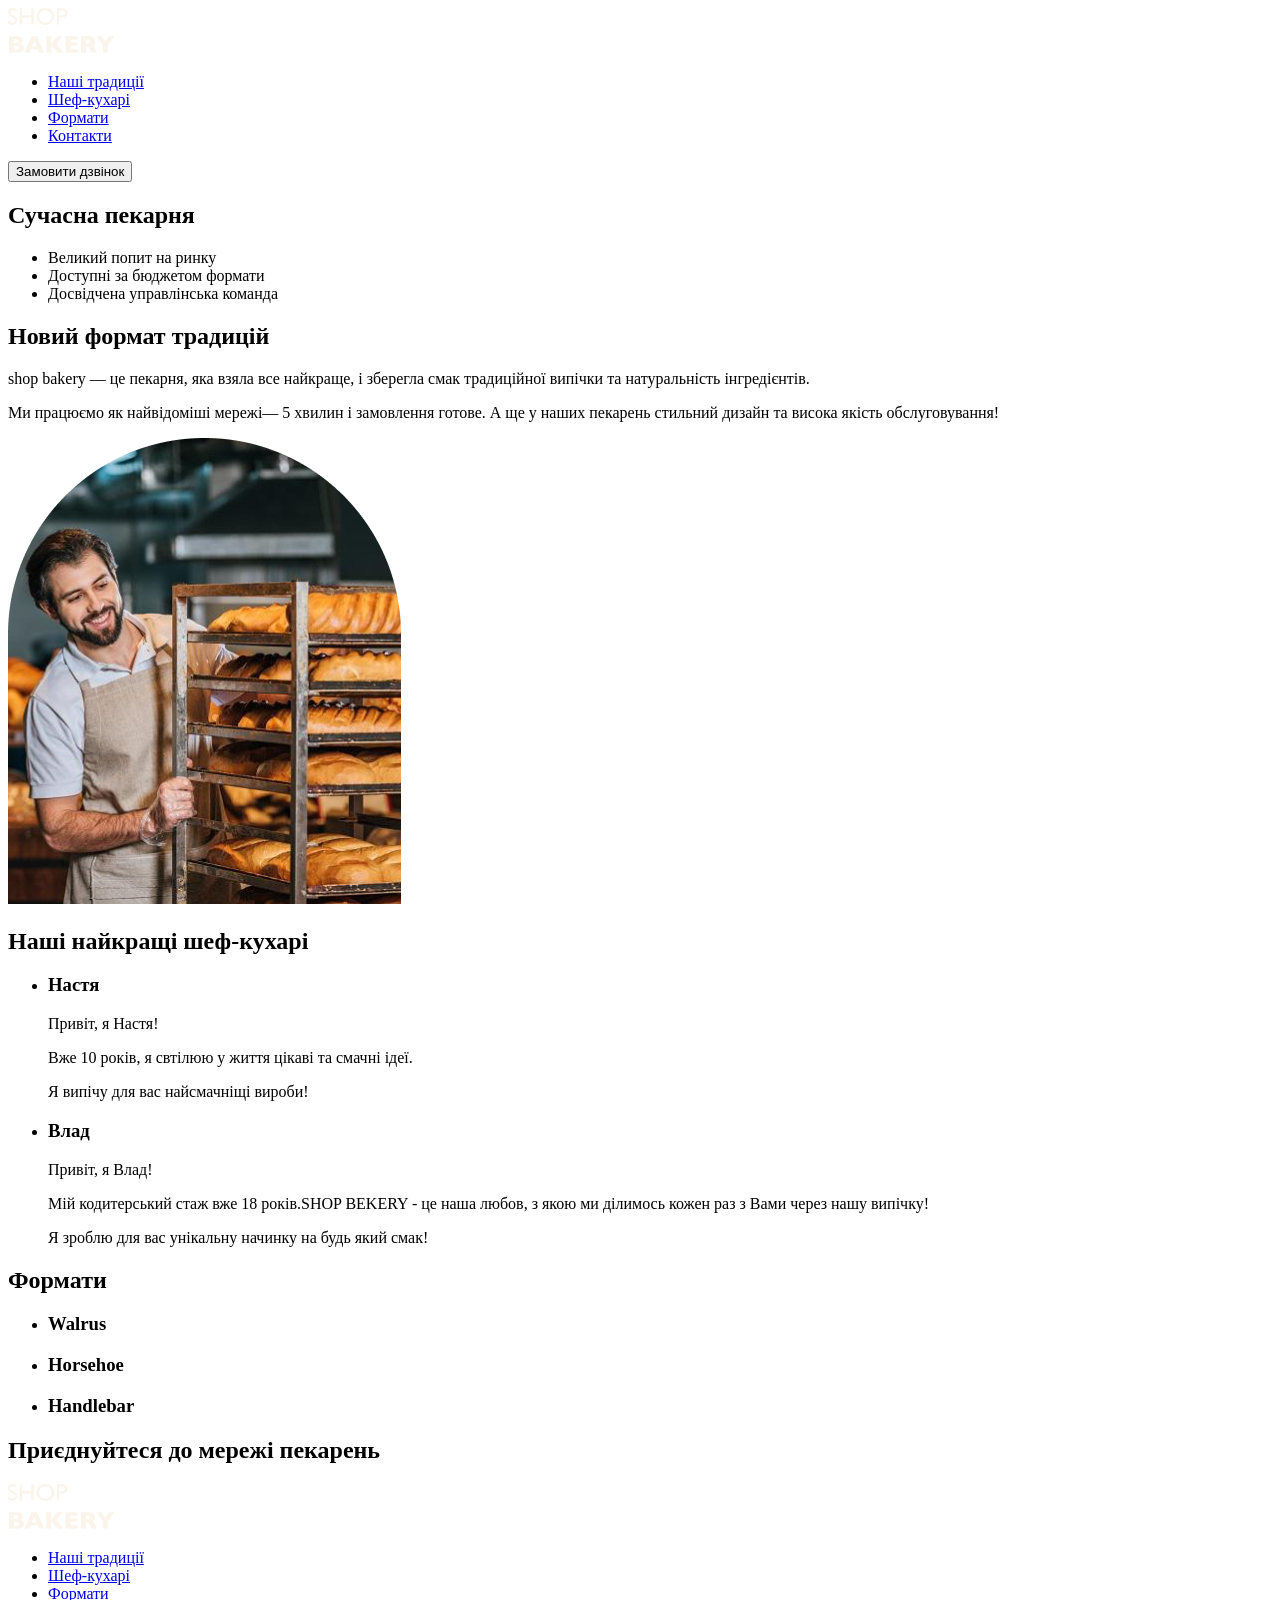
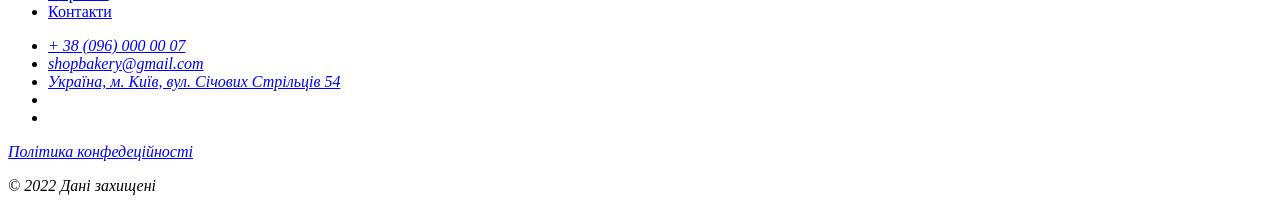
==== index.html @ 21af59c4 "rename main file to index" ====
<!doctype html>
<html lang="uk">
  <head>
    <meta charset="UTF-8" />
    <meta name="viewport" content="width=device-width, initial-scale=1.0" />
    <title>Сучасна пекарня</title>
  </head>
  <body>
    <header>
      <nav>
        <a href="#">
          <img src="./images/shop bakery.svg" alt="Логотип" />
        </a>
        <ul>
          <li><a href="#">Наші традиції</a></li>
          <li><a href="#">Шеф-кухарі</a></li>
          <li><a href="#">Формати</a></li>
          <li><a href="#">Контакти</a></li>
        </ul>
      </nav>
      <button type="button">Замовити дзвінок</button>
    </header>
    <main>
      <!-- 1 -->
      <section>
        <h1>Сучасна пекарня</h1>
      </section>
      <!-- 2 -->
      <section>
        <ul>
          <li>Великий попит на ринку</li>
          <li>Доступні за бюджетом формати</li>
          <li>Досвідчена управлінська команда</li>
        </ul>
        <h2>Новий формат традицій</h2>
        <p>
          <span>shop bakery</span> — це пекарня, яка взяла все найкраще, і
          зберегла смак традиційної випічки та натуральність інгредієнтів.
        </p>
        <p>
          Ми працюємо як найвідоміші мережі—
          <span>5 хвилин і замовлення готове</span>. А ще у наших пекарень
          стильний дизайн та висока якість обслуговування!
        </p>
        <img src="./images/bakerman.jpg" 
        alt="Bakerman чулувік дивиться на хліб" />
      </section>
      <!-- 3 -->
      <section>
        <h2>Наші найкращі шеф-кухарі</h2>
        <ul>
          <li>
            <article>
              <h3>Настя</h3>
              <p>Привіт, я Настя!</p>
              <p>Вже 10 років, я свтілюю у життя цікаві та смачні ідеї.</p>
              <p>Я випічу для вас найсмачніщі вироби!</p>
            </article>
          </li>
          <li>
            <article>
              <h3>Влад</h3>
              <p>Привіт, я Влад!</p>
              <p>
                Мій кодитерський стаж вже 18 років.SHOP BEKERY - це наша любов,
                з якою ми ділимось кожен раз з Вами через нашу випічку!
              </p>
              <p>Я зроблю для вас унікальну начинку на будь який смак!</p>
            </article>
          </li>
        </ul>
      </section>
      <!-- 4 -->
      <section>
        <h2>Формати</h2>
        <ul>
          <li>
            <article>
              <h3 lang="en">Walrus</h3>
            </article>
          </li>
          <li>
            <article>
              <h3 lang="en">Horsehoe</h3>
            </article>
          </li>
          <li>
            <article>
              <h3 lang="en">Handlebar</h3>
            </article>
          </li>
        </ul>
      </section>
      <!-- 5 -->
      <section>
        <h2>Приєднуйтеся до мережі пекарень</h2>
      </section>
    </main>
    <footer>
      <nav>
        <a href="#">
          <img src="./images/shop bakery.svg" alt="Логотип" />
        </a>
        <ul>
          <li><a href="#">Наші традиції</a></li>
          <li><a href="#">Шеф-кухарі</a></li>
          <li><a href="#">Формати</a></li>
          <li><a href="#">Контакти</a></li>
        </ul>
      </nav>
      <address>
        <ul>
          <li><a href="tel:+380960000007">+ 38 (096) 000 00 07</a></li>
          <li>
            <a href="mailto:shopbakery@gmail.com">shopbakery@gmail.com</a>
          </li>
          <li>
            <a href="https://maps.app.goo.gl/nqpyUXwChjwF4DbF8" target="_blank">
              Україна, м. Київ, вул. Січових Стрільців 54
            </a>
          </li>
          <li>
            <a href="#">
              <!-- facebook -->
            </a>
          </li>
          <li>
            <a href="#">
              <!-- inst -->
            </a>
          </li>
        </ul>
        <a href="#" target="_blank">Політика конфедеційності</a>
        <p>© 2022 Дані захищені</p>
      </address>
    </footer>
  </body>
</html>
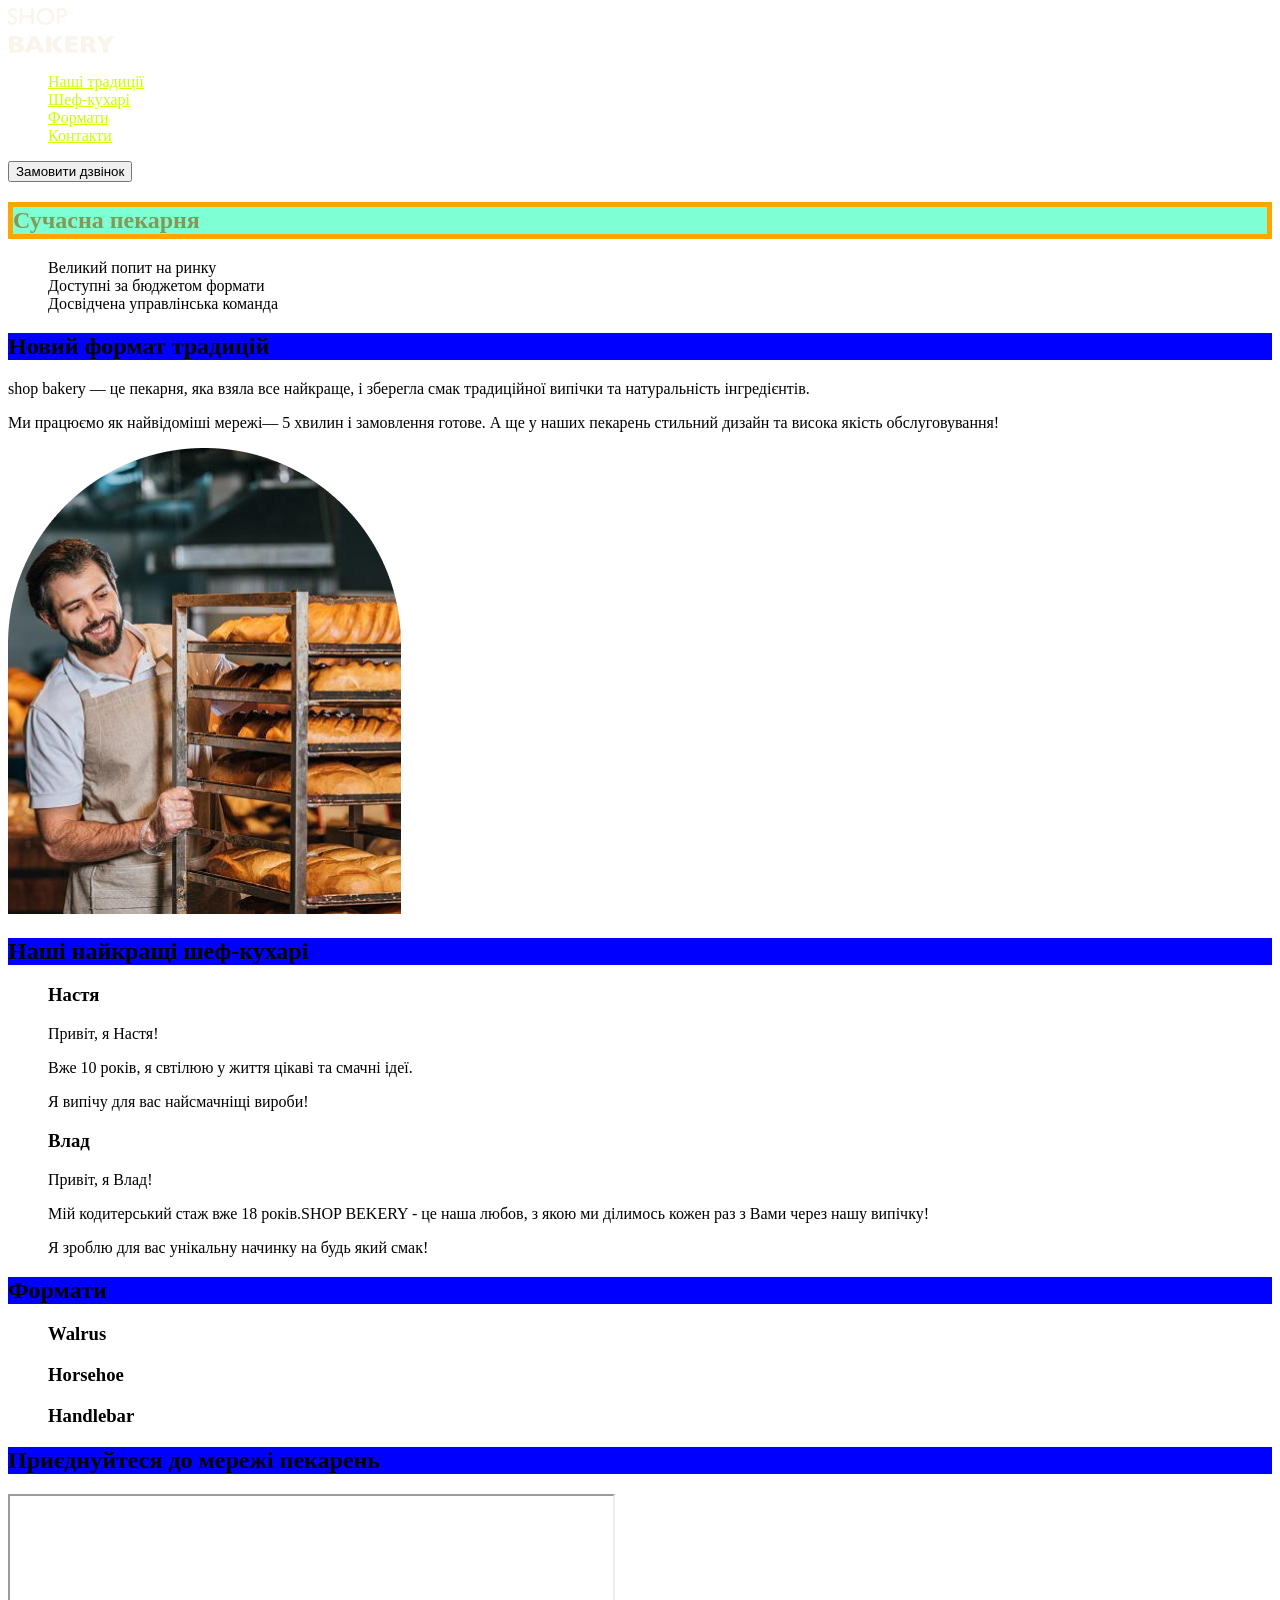
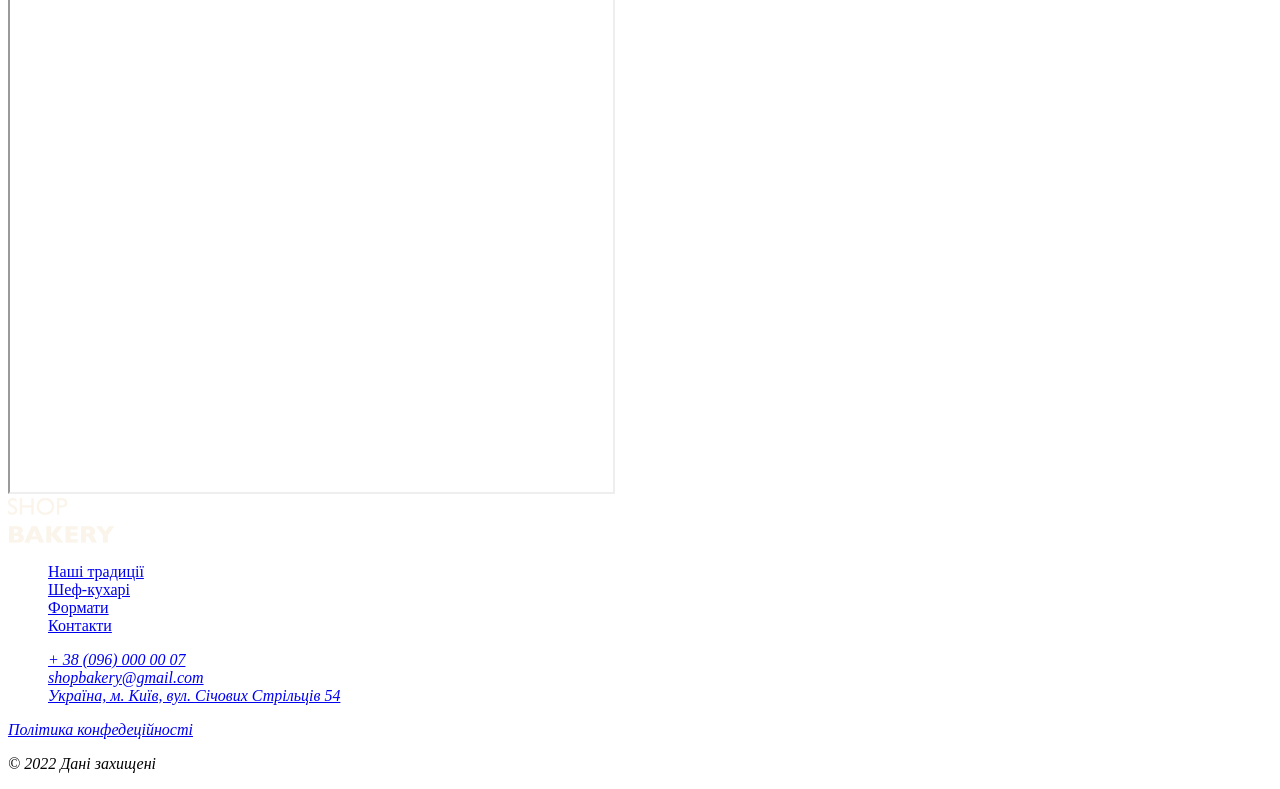
==== commit df362982: "Add css styles and css custom properties" ====
--- a/index.html
+++ b/index.html
@@ -4,18 +4,27 @@
     <meta charset="UTF-8" />
     <meta name="viewport" content="width=device-width, initial-scale=1.0" />
     <title>Сучасна пекарня</title>
+    <style>
+      h1 {
+        background-color: aquamarine;
+      }
+      h2 {
+        background-color: blue;
+      }
+    </style>
+    <link rel="stylesheet" href="/styles.css" />
   </head>
   <body>
     <header>
       <nav>
-        <a href="#">
+        <a href="/">
           <img src="./images/shop bakery.svg" alt="Логотип" />
         </a>
         <ul>
-          <li><a href="#">Наші традиції</a></li>
-          <li><a href="#">Шеф-кухарі</a></li>
-          <li><a href="#">Формати</a></li>
-          <li><a href="#">Контакти</a></li>
+          <li><a class="headerlink" href="#traditions">Наші традиції</a></li>
+          <li><a class="headerlink" href="#chefs">Шеф-кухарі</a></li>
+          <li><a class="headerlink" href="#formats">Формати</a></li>
+          <li><a class="headerlink" href="#contscts">Контакти</a></li>
         </ul>
       </nav>
       <button type="button">Замовити дзвінок</button>
@@ -23,10 +32,10 @@
     <main>
       <!-- 1 -->
       <section>
-        <h1>Сучасна пекарня</h1>
+        <h1 class="hero"><span>Сучасна</span> пекарня</h1>
       </section>
       <!-- 2 -->
-      <section>
+      <section id="traditions">
         <ul>
           <li>Великий попит на ринку</li>
           <li>Доступні за бюджетом формати</li>
@@ -42,11 +51,13 @@
           <span>5 хвилин і замовлення готове</span>. А ще у наших пекарень
           стильний дизайн та висока якість обслуговування!
         </p>
-        <img src="./images/bakerman.jpg" 
-        alt="Bakerman чулувік дивиться на хліб" />
+        <img
+          src="./images/bakerman.jpg"
+          alt="Bakerman чулувік дивиться на хліб"
+        />
       </section>
       <!-- 3 -->
-      <section>
+      <section id="chefs">
         <h2>Наші найкращі шеф-кухарі</h2>
         <ul>
           <li>
@@ -71,7 +82,7 @@
         </ul>
       </section>
       <!-- 4 -->
-      <section>
+      <section id="formats">
         <h2>Формати</h2>
         <ul>
           <li>
@@ -92,8 +103,34 @@
         </ul>
       </section>
       <!-- 5 -->
-      <section>
+      <section id="contscts">
         <h2>Приєднуйтеся до мережі пекарень</h2>
+        <iframe
+          src="https://www.google.com/maps/embed?pb=!1m18!1m12!1m3!1d2540.1959991851927!2d30.49162787606087!3d50.45607478695942!2m3!1f0!2f0!3f0!3m2!1i1024!2i768!4f13.1!3m3!1m2!1s0x40d4ce63f5dac66b%3A0xa8e72fb0c7cb5f44!2z0LLRg9C70LjRhtGPINCh0ZbRh9C-0LLQuNGFINCh0YLRgNGW0LvRjNGG0ZbQsiwgNTMsINCa0LjRl9CyLCAwNDA1Mw!5e0!3m2!1suk!2sua!4v1779879048605!5m2!1suk!2sua"
+          width="603"
+          height="596"
+          allowfullscreen=""
+          loading="lazy"
+          referrerpolicy="no-referrer-when-downgrade"
+        ></iframe>
+        <iframe
+          width="560"
+          height="315"
+          src="https://www.youtube.com/embed/XXIX2WnfbpE?si=9PNvOZSESgBpzhEh"
+          title="YouTube video player"
+          frameborder="0"
+          allow="
+            accelerometer;
+            autoplay;
+            clipboard-write;
+            encrypted-media;
+            gyroscope;
+            picture-in-picture;
+            web-share;
+          "
+          referrerpolicy="strict-origin-when-cross-origin"
+          allowfullscreen
+        ></iframe>
       </section>
     </main>
     <footer>
--- a/styles.css
+++ b/styles.css
@@ -0,0 +1,18 @@
+ul {
+  list-style-type: none;
+}
+
+h1 {
+  border: 5px solid orange;
+}
+
+.headerlink {
+  color: rgb(204, 255, 0);
+}
+.headerlink:hover {
+  color: black;
+}
+
+.hero {
+  color: #819b57;
+}
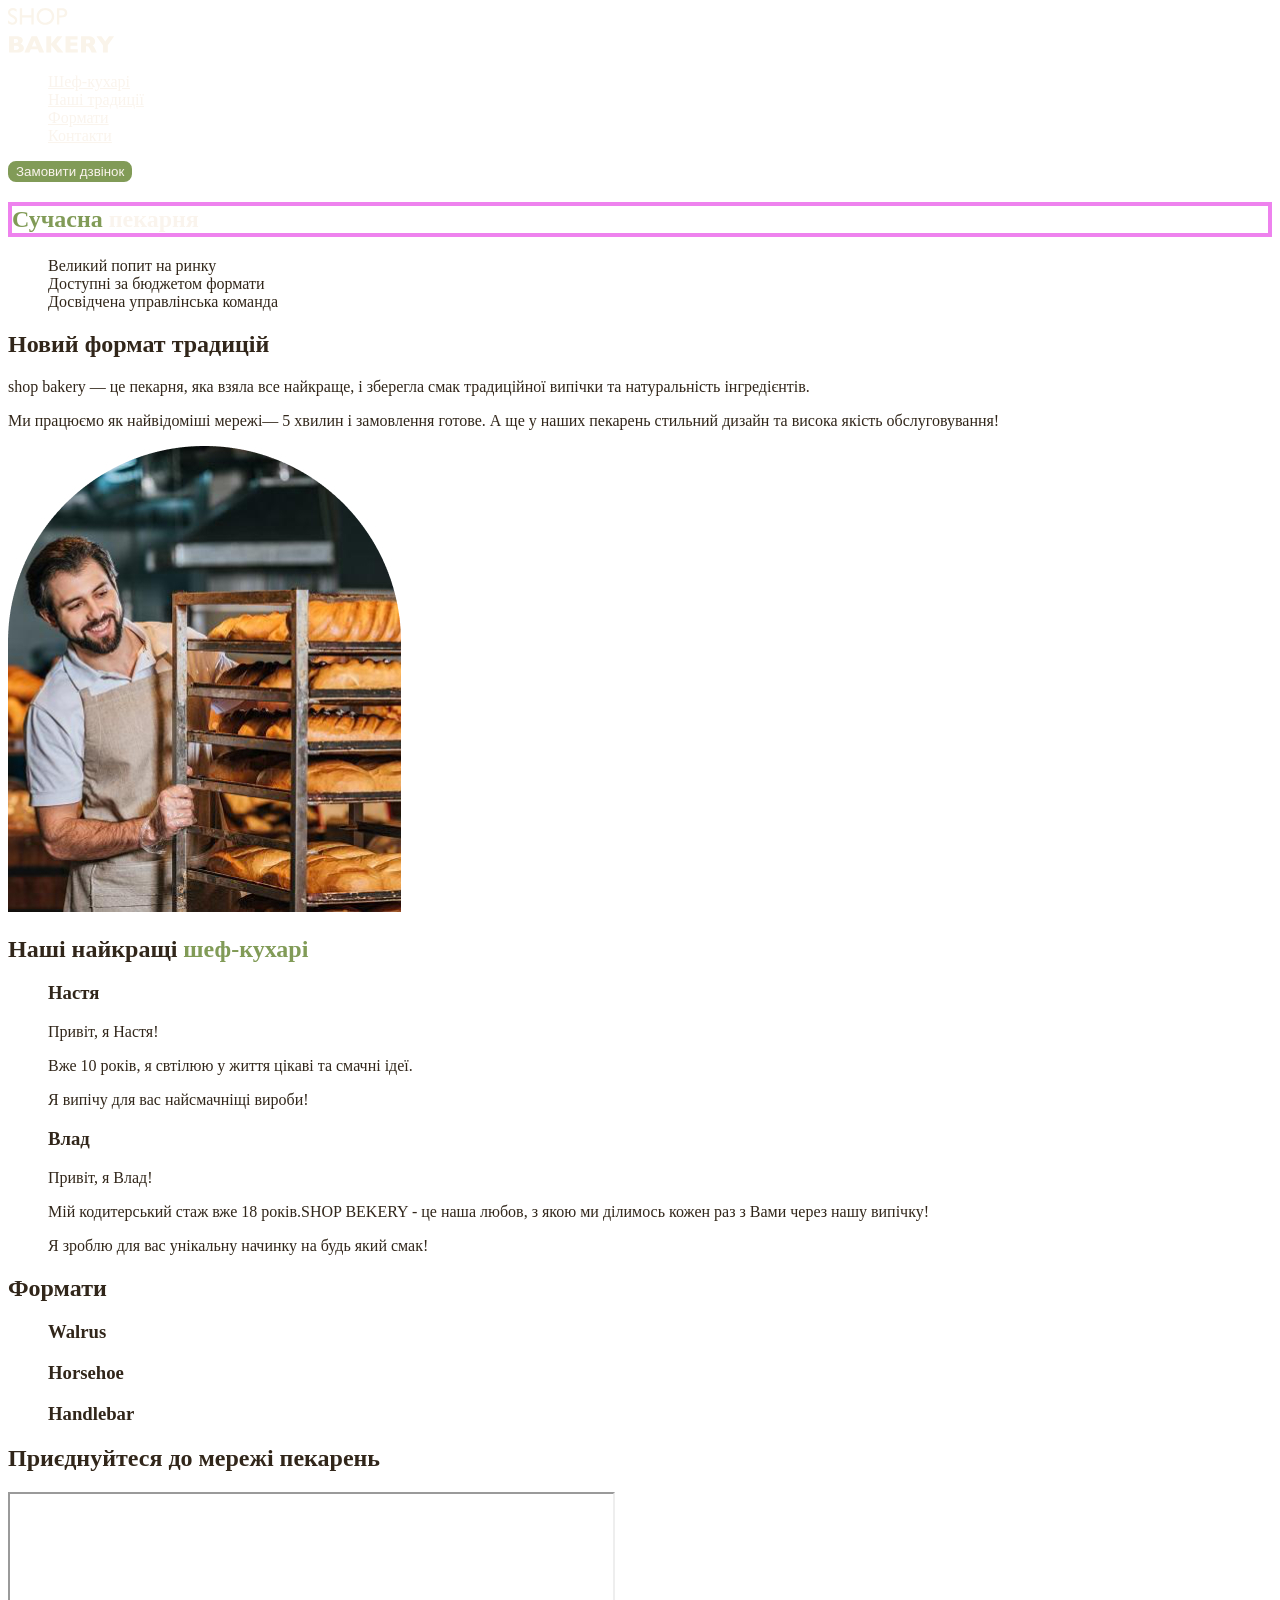
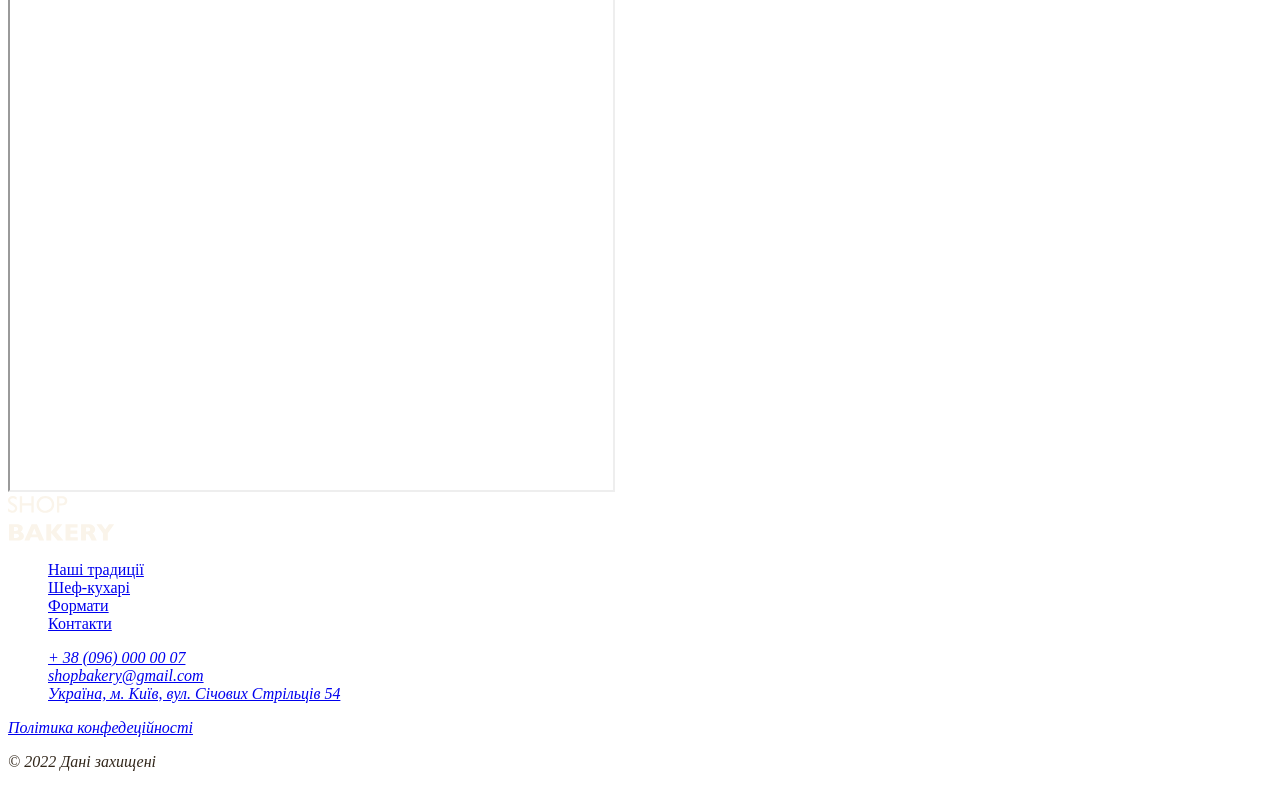
==== commit 7bfe2d7e: "Add styles and css custome properties" ====
--- a/index.html
+++ b/index.html
@@ -4,14 +4,6 @@
     <meta charset="UTF-8" />
     <meta name="viewport" content="width=device-width, initial-scale=1.0" />
     <title>Сучасна пекарня</title>
-    <style>
-      h1 {
-        background-color: aquamarine;
-      }
-      h2 {
-        background-color: blue;
-      }
-    </style>
     <link rel="stylesheet" href="/styles.css" />
   </head>
   <body>
@@ -20,28 +12,28 @@
         <a href="/">
           <img src="./images/shop bakery.svg" alt="Логотип" />
         </a>
-        <ul>
-          <li><a class="headerlink" href="#traditions">Наші традиції</a></li>
-          <li><a class="headerlink" href="#chefs">Шеф-кухарі</a></li>
-          <li><a class="headerlink" href="#formats">Формати</a></li>
-          <li><a class="headerlink" href="#contscts">Контакти</a></li>
+        <ul class="example">
+          <li><a class="link" href="#chefs">Шеф-кухарі</a></li>
+          <li><a class="link" href="#traditions">Наші традиції</a></li>
+          <li><a class="link" href="#formats">Формати</a></li>
+          <li><a class="link" href="#contscts">Контакти</a></li>
         </ul>
       </nav>
-      <button type="button">Замовити дзвінок</button>
+      <button class="button" type="button">Замовити дзвінок</button>
     </header>
     <main>
       <!-- 1 -->
       <section>
-        <h1 class="hero"><span>Сучасна</span> пекарня</h1>
+        <h1 class="hero"><span class="accent">Сучасна</span> пекарня</h1>
       </section>
       <!-- 2 -->
       <section id="traditions">
-        <ul>
+        <ul class="adventages">
           <li>Великий попит на ринку</li>
           <li>Доступні за бюджетом формати</li>
           <li>Досвідчена управлінська команда</li>
         </ul>
-        <h2>Новий формат традицій</h2>
+        <h2 class="section-title">Новий формат традицій</h2>
         <p>
           <span>shop bakery</span> — це пекарня, яка взяла все найкраще, і
           зберегла смак традиційної випічки та натуральність інгредієнтів.
@@ -58,7 +50,7 @@
       </section>
       <!-- 3 -->
       <section id="chefs">
-        <h2>Наші найкращі шеф-кухарі</h2>
+        <h2 class="section-title">Наші найкращі <span class="accent">шеф-кухарі</span></h2>
         <ul>
           <li>
             <article>
@@ -83,7 +75,7 @@
       </section>
       <!-- 4 -->
       <section id="formats">
-        <h2>Формати</h2>
+        <h2 class="section-title">Формати</h2>
         <ul>
           <li>
             <article>
@@ -104,7 +96,7 @@
       </section>
       <!-- 5 -->
       <section id="contscts">
-        <h2>Приєднуйтеся до мережі пекарень</h2>
+        <h2 class="section-title">Приєднуйтеся до мережі пекарень</h2>
         <iframe
           src="https://www.google.com/maps/embed?pb=!1m18!1m12!1m3!1d2540.1959991851927!2d30.49162787606087!3d50.45607478695942!2m3!1f0!2f0!3f0!3m2!1i1024!2i768!4f13.1!3m3!1m2!1s0x40d4ce63f5dac66b%3A0xa8e72fb0c7cb5f44!2z0LLRg9C70LjRhtGPINCh0ZbRh9C-0LLQuNGFINCh0YLRgNGW0LvRjNGG0ZbQsiwgNTMsINCa0LjRl9CyLCAwNDA1Mw!5e0!3m2!1suk!2sua!4v1779879048605!5m2!1suk!2sua"
           width="603"
--- a/styles.css
+++ b/styles.css
@@ -1,18 +1,55 @@
+:root {
+  --color-primary: #819b57;
+  --color-light: #faf4ed;
+  --color-dark: #31261a;
+  --color-darl-green: #465929;
+}
+body {
+  color: var(--color-dark);
+}
+
+/* base */
 ul {
   list-style-type: none;
 }
-
-h1 {
-  border: 5px solid orange;
+.hero {
+  border: 4px solid violet;
 }
-
-.headerlink {
-  color: rgb(204, 255, 0);
+/* buttons */
+.button {
+  color: var(--color-light);
+  background: var(--color-primary);
+  border: 2px solid var(--color-primary);
+  border-radius: 8px;
+  cursor: pointer;
 }
-.headerlink:hover {
-  color: black;
+.button:hover {
+  color: var(--color-darl-green);
+  background-color: transparent;
 }
-
+.button:active {
+  color: pink;
+  background-color: hotpink;
+}
+.link {
+  color: var(--color-light);
+}
+/* link */
+.link:hover {
+  color: var(--color-primary);
+}
+/* hero */
 .hero {
-  color: #819b57;
+  color: #faf4ed;
 }
+.hero .accent {
+  color: var(--color-primary);
+}
+/* advantages */
+.advantages {
+  background-color: var(--color-primary);
+  color: #faf4ea;
+}
+.section-title .accent {
+  color: var(--color-primary);
+}
